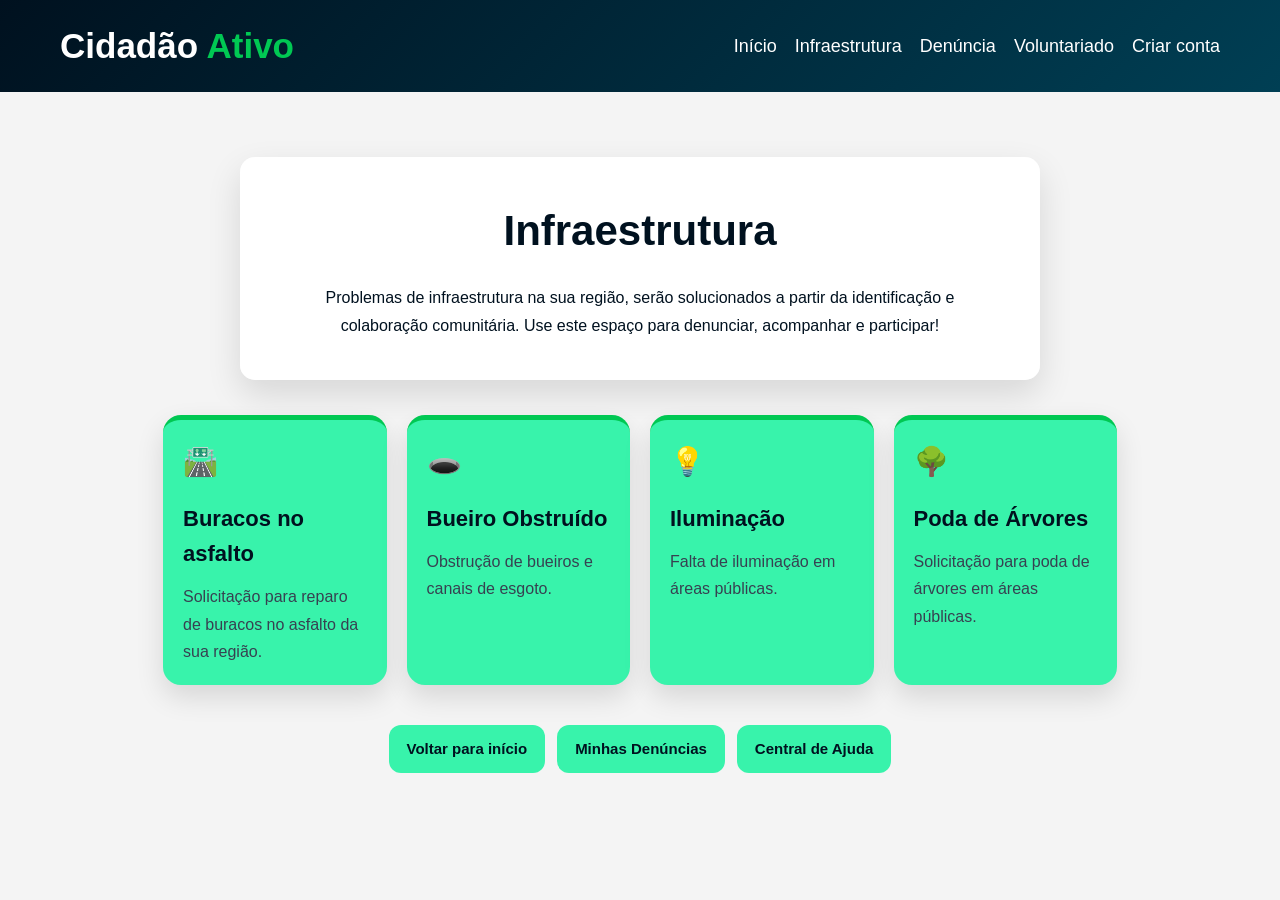
==== index.html @ fd0c243d "Rename index to index.html" ====
<!DOCTYPE html>
<html lang="pt-br">
<head>
    <meta charset="UTF-8">
    <meta name="viewport" content="width=device-width, initial-scale=1.0">
    <title>Cidadão ativo</title>
    <link rel="stylesheet" href="../style.css/styleatt.css">
    <link rel="stylesheet" href="../style.css/estiloimgsite.css">
</head>
<body>    

    <header>
        <h1>Cidadão <span>Ativo</span></h1>

        <nav>
            <a href="index.html">Início</a>
            <a href="infraestrutura.html">Infraestrutura</a>
            <a href="Formulário infra.html">Denúncia</a>
            <a href="voluntarioinfra.html">Voluntariado</a>
            <a href="index.html">Criar conta</a>    
        </nav>
    </header>
   <div class="hero-section">
   <div class="slideshow">
    <img src="../IMG/infra1.jpg" class="slide" alt="Imagem 1">   
    <img src="../IMG/infra2.jpg" class="slide" alt="Imagem 1">
    <img src="../IMG/infra3.jpg" class="slide" alt="Imagem 2">
    <img src="../IMG/infra4.jpg" class="slide" alt="Imagem 3">
  </div>    
    
    <main>
        <section class="hero-infraestrutura">
            <h2>Infraestrutura </h2>

            <p>
                Problemas de infraestrutura na sua região, serão solucionados a partir da identificação e colaboração comunitária. Use este espaço para denunciar, acompanhar e participar!
            </p>
        </section>

        <section class="container-problemas">
            
         <div class="card-problema">
            <div class="card-icone">🛣️</div>
            <h3>Buracos no asfalto</h3>
            <p>Solicitação para reparo de buracos no asfalto da sua região.</p>
         </div>

         <div class="card-problema">
            <div class="card-icone">🕳️</div>
            <h3>Bueiro Obstruído</h3>
            <p>Obstrução de bueiros e canais de esgoto.</p>
         </div>
         <div class="card-problema">
            <div class="card-icone">💡</div>
            <h3>Iluminação </h3>
            <p>Falta de iluminação em áreas públicas.</p>
         </div>
        <div class="card-problema">
            <div class="card-icone">🌳</div>
            <h3>Poda de Árvores</h3>
            <p> Solicitação para poda de árvores em áreas públicas.</p>
         </div>
    
    </section>

<div class="botoes-acoes">
    <a href="index.html" class="btn">Voltar para início</a>
    <a href="index.html" class="btn">Minhas Denúncias</a>
    <a href="Central de ajuda.html" class="btn">Central de Ajuda</a>
</div>
    </main>
</div>
</body>
</html>
---- style.css/styleatt.css ----
*{
    margin: 0;
    padding: 0;
    box-sizing: border-box;
    font-family: Arial, Helvetica, sans-serif;
}

html{
    scroll-behavior: smooth;
}

body{
    background-color: #f4f4f4;
    color: #00111f;
    line-height: 1.6;
}

html, body{
    width: 100%;
    min-height: 100%;
}

main{
    max-width: 1180px;
    margin: 0 auto;
    padding: 35px 60px;
}

header{
    width: 100%;
    background: linear-gradient(135deg, #00111f, #003f54);
    display: flex;
    justify-content: space-between;
    align-items: center;
    padding: 18px 60px;
    position: sticky;
    top: 0;
    z-index: 10;
}

header h1{
    color: white;
    font-size: 35px;
}

header span{
    color: #00c853;
}

nav{
    display: flex;
    flex-wrap: wrap;
    gap: 18px;
}

nav a{
    color: white;
    text-decoration: none;
    font-size: 18px;
    transition: color 0.3s ease;
}

nav a:hover{
    color: #a3ffbc;
}

section {
  position: relative;
  z-index: 2;
    background: #fffffff2;
  margin: 30px auto;
  padding: 40px;
  border-radius: 15px;
  max-width: 800px;
  width: 90%;

}
.hero-saude,
.hero-infraestrutura{
    text-align: center;
    margin-bottom: 35px;
}

.hero-saude h2,
.hero-infraestrutura h2{
    font-size: 42px;
    margin-bottom: 20px;
    color: #00111f;
}

.hero-saude p,
.hero-infraestrutura p{
    max-width: 900px;
    margin: 0 auto;
    line-height: 1.75;
}

.container-problemas{
    padding-bottom: 15px;
    max-width: 960px;
    margin: 0 auto;
    display: grid;
    grid-template-columns: repeat(auto-fit, minmax(220px, 1fr));
    gap: 20px;
}

.card-problema{
    background-color: #38f3ab;
    padding: 20px;
    border-radius: 18px;
    border-top: 5px solid #00c853;
    box-shadow: 0 12px 28px rgba(0,0,0,0.12);
    transition: transform 0.3s ease, box-shadow 0.3s ease;
    min-height: 180px;
}

/* Infraestrutura page: keep the hero intro box, but let the cards sit over the slideshow */
.hero-infraestrutura {
    background: rgba(255, 255, 255, 0.95);
    box-shadow: 0 14px 34px rgba(0,0,0,0.12);
    padding: 40px;
    border-radius: 15px;
    max-width: 800px;
    margin: 30px auto 35px;
}

.container-problemas {
    /* cards container should be transparent so slideshow shows behind */
    background: transparent;
    box-shadow: none;
    padding: 0;
    max-width: 960px;
    margin: 0 auto;
    display: grid;
    grid-template-columns: repeat(auto-fit, minmax(220px, 1fr));
    gap: 20px;
}

.card-problema:hover{
    transform: translateY(-6px);
    box-shadow: 0 18px 34px rgba(0,0,0,0.16);
}

.card-icone{
    font-size: 28px;
    margin-bottom: 16px;
}

.card-problema h3{
    margin-bottom: 12px;
    font-size: 22px;
}

.card-problema p{
    line-height: 1.7;
    color: #374151;
}

.botoes-acoes{
    position: relative;
    z-index: 3;
    margin: 40px auto 0;
    max-width: 720px;
    display: flex;
    flex-wrap: wrap;
    gap: 12px;
    justify-content: center;
}

.btn{
    display: inline-flex;
    align-items: center;
    justify-content: center;
    background-color: #38f3ab;
    color: #00111f;
    text-decoration: none;
    padding: 12px 18px;
    border-radius: 12px;
    transition: background-color 0.3s ease, color 0.3s ease;
    font-weight: 700;
    min-width: 140px;
    font-size: 15px;
}

.btn:hover{
    background-color: #05e62a;
    color: #38f3ab;
}

.container{
    max-width: 760px;
    margin: 40px auto;
    background-color: #38f3ab;
    padding: 32px;
    border-radius: 40px;
    box-shadow: 0 14px 34px rgba(0,0,0,0.12);
}

.formulario h2{
    text-align: center;
    margin-bottom: 28px;
    color: #00111f;
}

.grupo{
    border: none;
}

.formulario label{
    display: block;
    margin-bottom: 8px;
    font-weight: 700;
    font-size: 18px;
}

.formulario input,
.formulario select,
.formulario textarea{
    width: 100%;
    padding: 14px 16px;
    margin-bottom: 18px;
    border: 1px solid #d2d6db;
    border-radius: 18px;
    font-size: 15px;
    background-color: #fafbfc;
}

.formulario textarea{
    min-height: 150px;
    resize: vertical;
}

.formulario button{
    width: 100%;
    background-color: #00c853;
    color: #00111f;
    border: none;
    padding: 16px 20px;
    border-radius: 16px;
    font-weight: 700;
    cursor: pointer;
    transition: background-color 0.3s ease, color 0.3s ease;
}

.formulario button:hover{
    background-color: #00a844;
    color: #ffffff;
}

@media (max-width: 850px) {
    header{
        flex-direction: column;
        align-items: flex-start;
        gap: 16px;
        padding: 18px 30px;
    }

    main{
        padding: 30px 30px;
    }
}

@media (max-width: 620px) {
    header h1{
        font-size: 28px;
    }

    nav{
        width: 100%;
        justify-content: space-between;
    }

    .botoes-acoes{
        flex-direction: column;
    }

    .btn{
        width: 100%;
    }

    .container{
        padding: 24px;
        margin: 24px 16px;
    }
}
---- style.css/estiloimgsite.css ----
/*Imagens do site*/

.hero-section {
  position: relative;
  z-index: 1;
}

.slideshow {
  position: fixed;
  top: 70px;
  left: 0;
  right: 0;
  width: 100%;
  height: 100vh;
  z-index: -1;
}

.slide {
  position: absolute;
  width: 100%;
  height: 100%;
  opacity: 0;
  animation: fade 15s infinite;
  object-fit: cover;
  object-position: center;
}

@keyframes fade {
  0% { opacity: 0; }
  20% { opacity: 1; }
  50% { opacity: 1; }
  70% { opacity: 0; }
  100% { opacity: 0; }
}

.slide:nth-child(1) { animation-delay: 0s; }
.slide:nth-child(2) { animation-delay: 5s; }
.slide:nth-child(3) { animation-delay: 10s; }
.slide:nth-child(4) { animation-delay: 15s; }


/* check.jpg */
li img {
  width: 24px;
  height: 24px;
  margin-right: 10px;
  vertical-align: middle;
}
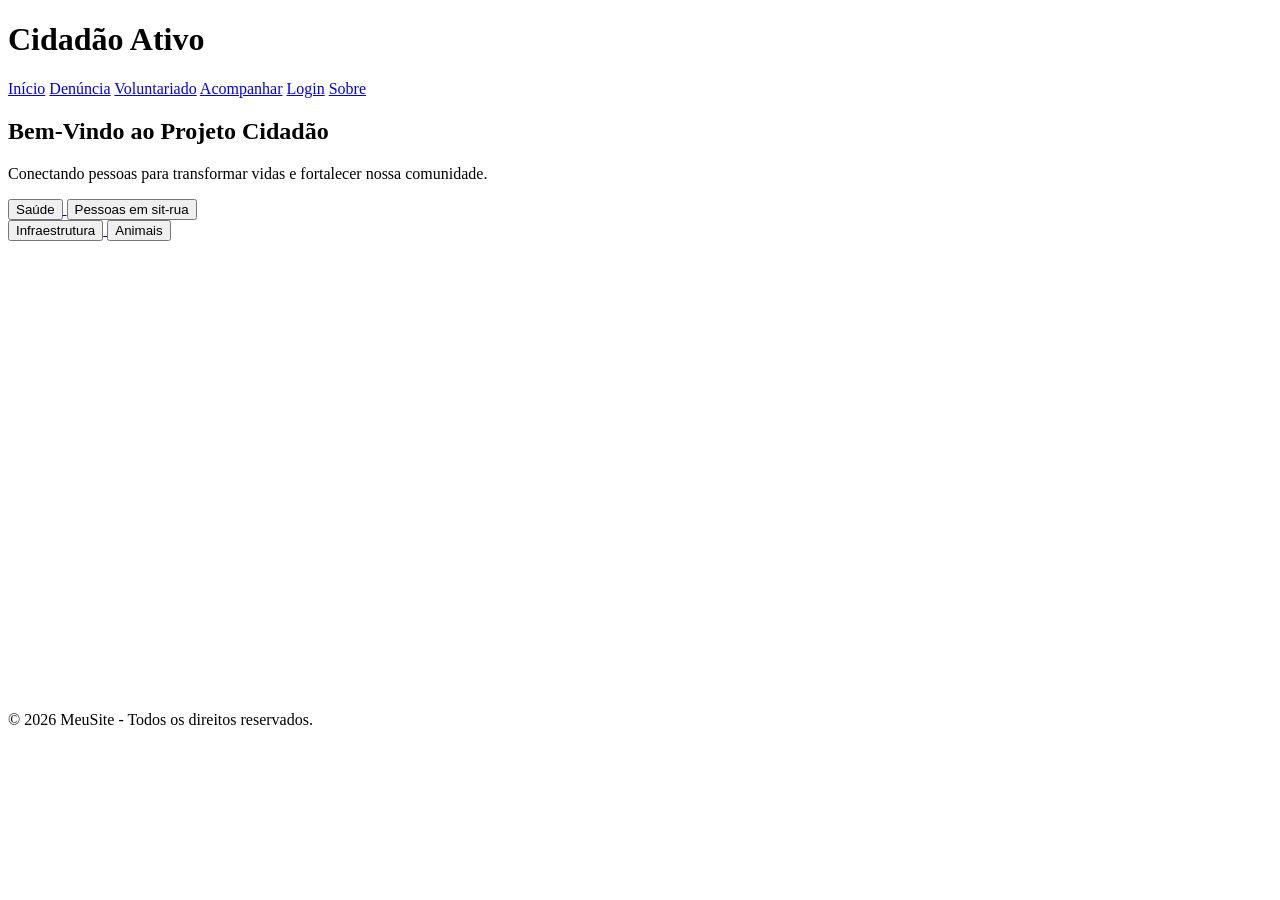
==== commit 29a6aa6d: "Add files via upload" ====
--- a/index.html
+++ b/index.html
@@ -3,72 +3,67 @@
 <head>
     <meta charset="UTF-8">
     <meta name="viewport" content="width=device-width, initial-scale=1.0">
-    <title>Cidadão ativo</title>
-    <link rel="stylesheet" href="../style.css/styleatt.css">
-    <link rel="stylesheet" href="../style.css/estiloimgsite.css">
+    <title>Projeto Cidadão</title>
+
+    <link rel="stylesheet" href="css/global.css">
+    <link rel="stylesheet" href="css/home.css">
 </head>
-<body>    
+<body>
 
     <header>
         <h1>Cidadão <span>Ativo</span></h1>
 
         <nav>
             <a href="index.html">Início</a>
-            <a href="infraestrutura.html">Infraestrutura</a>
-            <a href="Formulário infra.html">Denúncia</a>
-            <a href="voluntarioinfra.html">Voluntariado</a>
-            <a href="index.html">Criar conta</a>    
+            <a href="denuncia-principal.html">Denúncia</a>
+            <a href="voluntariado-saude.html">Voluntariado</a>
+            <a href="cadastro.html">Acompanhar</a>
+            <a href="login.html">Login</a>
+            <a href="sobre.html">Sobre</a>
         </nav>
     </header>
-   <div class="hero-section">
-   <div class="slideshow">
-    <img src="../IMG/infra1.jpg" class="slide" alt="Imagem 1">   
-    <img src="../IMG/infra2.jpg" class="slide" alt="Imagem 1">
-    <img src="../IMG/infra3.jpg" class="slide" alt="Imagem 2">
-    <img src="../IMG/infra4.jpg" class="slide" alt="Imagem 3">
-  </div>    
+
+     <div class="bem-vindo">
+              <h2>Bem-Vindo ao Projeto Cidadão</h2>
+              <p>Conectando pessoas para transformar vidas e fortalecer nossa comunidade.</p>
+            </div>
+
+    <div class="btn-cima">
+        <a href="saude.html">
+            <button class="btn">Saúde</button>
+        </a>
+
+        <a href="urbano.html">
+            <button class="btn">Pessoas em sit-rua</button>
+        </a>
+    </div>
+
+    <div class="btn-baixo">
+        <a href="Infraestrutura.html">
+            <button class="btn">Infraestrutura</button>
+        </a>
+
+        <a href="Voluntariado-Animais.html">
+            <button class="btn">Animais</button>
+        </a>
+    </div>
+
+
+    <div class="mapa">
+        <iframe
+           src="https://maps.google.com/maps?q=Brasilia%20DF&t=&z=12&ie=UTF8&iwloc=&output=embed"
+           width="100%"
+           height="450"
+           style="border:0;"
+           allowfullscreen=""
+           loading="lazy">
+        </iframe>
+    </div>
+
+    <footer>
+        <p>&copy; 2026 MeuSite - Todos os direitos reservados.</p>
+    </footer>
+
     
-    <main>
-        <section class="hero-infraestrutura">
-            <h2>Infraestrutura </h2>
-
-            <p>
-                Problemas de infraestrutura na sua região, serão solucionados a partir da identificação e colaboração comunitária. Use este espaço para denunciar, acompanhar e participar!
-            </p>
-        </section>
-
-        <section class="container-problemas">
-            
-         <div class="card-problema">
-            <div class="card-icone">🛣️</div>
-            <h3>Buracos no asfalto</h3>
-            <p>Solicitação para reparo de buracos no asfalto da sua região.</p>
-         </div>
-
-         <div class="card-problema">
-            <div class="card-icone">🕳️</div>
-            <h3>Bueiro Obstruído</h3>
-            <p>Obstrução de bueiros e canais de esgoto.</p>
-         </div>
-         <div class="card-problema">
-            <div class="card-icone">💡</div>
-            <h3>Iluminação </h3>
-            <p>Falta de iluminação em áreas públicas.</p>
-         </div>
-        <div class="card-problema">
-            <div class="card-icone">🌳</div>
-            <h3>Poda de Árvores</h3>
-            <p> Solicitação para poda de árvores em áreas públicas.</p>
-         </div>
-    
-    </section>
-
-<div class="botoes-acoes">
-    <a href="index.html" class="btn">Voltar para início</a>
-    <a href="index.html" class="btn">Minhas Denúncias</a>
-    <a href="Central de ajuda.html" class="btn">Central de Ajuda</a>
-</div>
-    </main>
-</div>
 </body>
-</html>
+</html>
